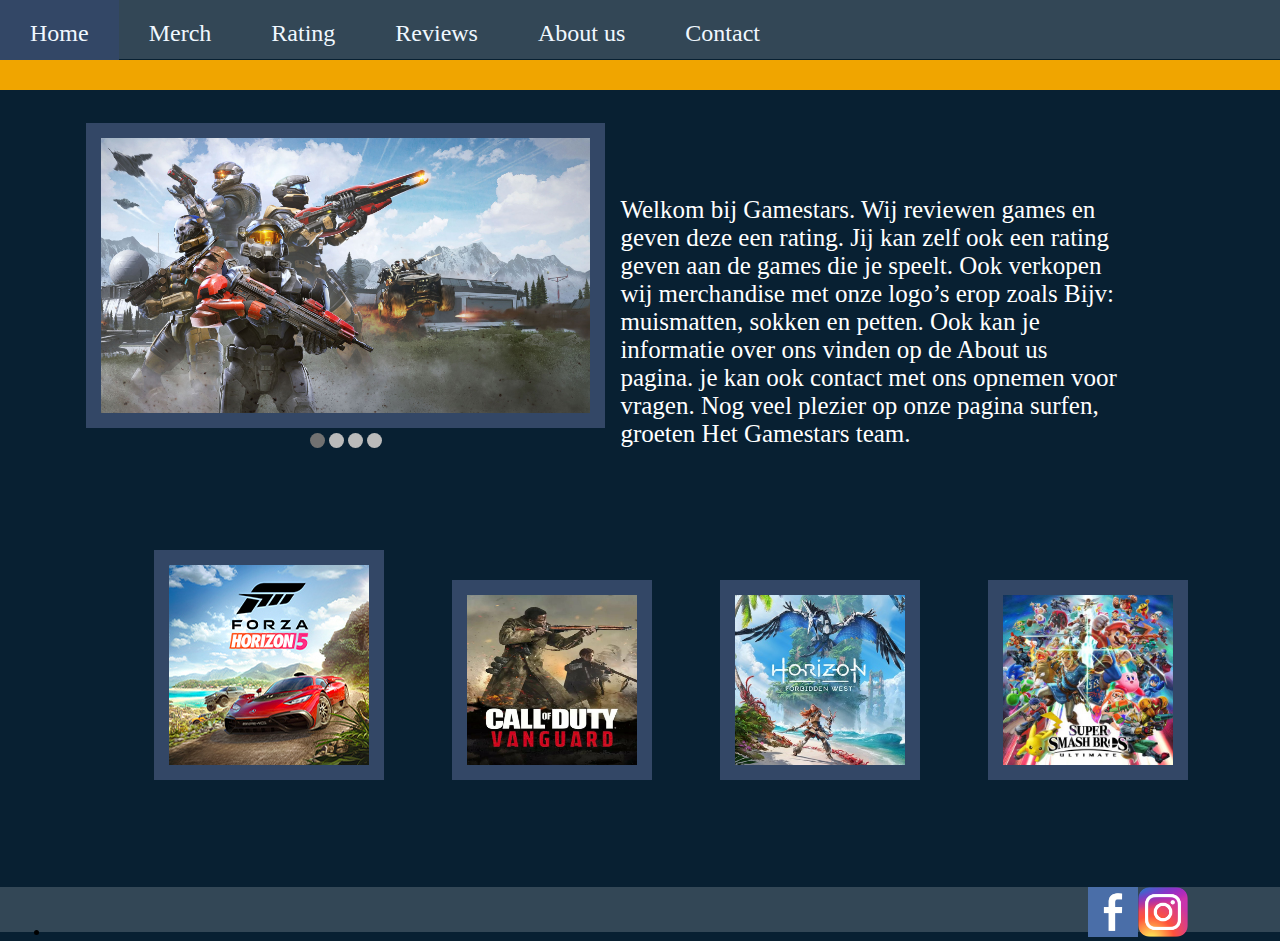
==== index.html @ 4474c691 "." ====
<!DOCTYPE html>
<html lang="en">

<head>
    <meta charset="UTF-8">
    <meta http-equiv="X-UA-Compatible" content="IE=edge">
    <meta name="viewport" content="width=device-width, initial-scale=1.0">
    <title>Home</title>
</head>
<link rel="stylesheet" href="css/home.css">

<body>
    <header>
        <ul>
            <li><a a class="active" href="index.html">Home</a></li>
            <li><a href="merch.html">Merch</a></li>
            <li><a href="rating.html">Rating</a></li>
            <li><a href="review.html">Reviews</a></li>
            <li><a href="over ons.html">About us</a></li>
            <li><a href="contact.php">Contact</a></li>
        </ul>
        <article class="winkelwagen">

        </article>
        <article class="balk1">
            <p> .</p>
        </article>
    </header>
    <section id="slide">
        <article class="slideshow-container">
    <img class="mySlides fade"
        src="images/Halo-Infinite.jpeg" alt="plaatje games" height="305px">
        <article class="text">laatste nieuws over halo infite</article>
            
            <img class="mySlides fade" 
            src="images/consoles.jpg" alt="plaatje games" height="300px">
              <article class="text">nieuws over de beste consoles</article>
            
        
            <img class="mySlides fade"
             src="images/battlefield.jpg" alt="plaatje games" height="300px">
              <article class="text">laatste nieuws over battlefield 2042</article>

                <img class="mySlides fade"
             src="images/pokemon.jpg" alt="plaatje games" height="300px">
              <article class="text">laatste nieuws over pokemon</article>
 
        </article>
        <br>
        <article style="text-align:center">
            <span class="dot" onclick="currentSlide(1)"></span>
            <span class="dot" onclick="currentSlide(2)"></span>
            <span class="dot" onclick="currentSlide(3)"></span>
            <span class="dot" onclick="currentSlide(4)"></span>
        </article>
    <article class="tekst1">
        <p>
           
            Welkom bij Gamestars. 
            Wij reviewen games en geven deze een rating. Jij kan zelf ook een rating geven aan de games die je speelt. Ook verkopen wij merchandise met onze logo’s erop zoals
             Bijv: muismatten, sokken en petten. Ook kan je informatie over ons vinden op de About us pagina. 
             je kan ook contact met ons opnemen voor vragen.
             Nog veel plezier op onze pagina surfen, groeten Het Gamestars team.
        </p>
    </article>
</section>
    <img class ="plaatje2" src="images/forza.jpg" alt="plaatje game" >

    <img class ="plaatje3" src="images/call of duty.jpeg" width="200px" height="200px" alt="plaatje game" >

    <img class ="plaatje4" src="images/Horizon.jpg" width="200px" height="200px" alt="plaatje game" >

    <img class ="plaatje5" src="images/smash.jpg" width="200px" height="200px" alt="plaatje game" >

<footer>
    <li><img src="images/Facebook logo.png" width="50px"  alt="facebook logo"  /></li>
    <li><img src="images/Instagram-logo.png" width="50px" alt="instagram logo"  /></li>
</footer>
</body>
<script src="js/home.js"></script>
</html>
---- css/home.css ----
/*home */
* {
    margin: auto;
    padding: 0;
    box-sizing: border-box;
}

@media only screen and (max-width: 480px) {
  header {
    background-color: #334756;
    height: 4.6vw;
}
body {
    background-color: #082032;
}
.balk1 {
    background-color: #f0a500;
    position: relative;
    top: 60px;
    color: #f0a500;
    height: 30px;
}

    .prev, .next,.text {
      font-size: 11px  
    }

}

  @media only screen and (min-width: 480.1px) {
  
header {
    background-color: #334756;
    height: 4.6vw;
}
body {
    background-color: #082032;
}
.balk1 {
    background-color: #f0a500;
    position: relative;
    top: 60px;
    color: #f0a500;
    height: 30px;
}
li {
    float: left;
}
li a:hover:not(.active) {
    background-color: #334766;
  }
  .active {
    background-color:#334766 ;
  }

ul {
    list-style: none;
    position: relative;
    top: 20px;
    }
a {
    text-decoration: none;
    color: aliceblue;
    font-size: x-large;
    padding: 30px;
}
a:hover {
    background-color: #334766;
    padding-top: 30px;
	padding-bottom: 30px;
    padding-left: 30px;
    padding-right: 30px;
    width: 80px;
}
.winkelwagen {
    position: relative;
    left: 49vw;
    top: 30px;
}

.mySlides {
    display: nones;
    position: relative;
    top: 5vw;
    right: 23vw;
    border: #334766 solid 15px;
}
.slideshow-container {
    max-width: 1000px;
    position: relative;
    margin: auto;
  }

  .text {
    color: #f2f2f2;
    font-size: 15px;
    position: relative;
    right: 23vw;
    width: 100%;
    text-align: center;
    display: none;
  }
  
  .prev, .next {
    cursor: pointer;
    position: relative;
    right: 13vw;
    bottom: 5vw;
    width: auto;
    color: white;
    font-weight: bold;
    font-size: 18px;
    transition: 0.6s ease;
    border-radius: 0 3px 3px 0;
    user-select: none;
  }
  .next {
    left:23vw ;
    border-radius: 3px 0 0 3px;
  }
  .prev:hover, .next:hover {
    background-color: rgba(0,0,0,0.8);
  }
  .dot {
    cursor: pointer;
    height: 15px;
    width: 15px;
    position:relative;
    right: 23vw;
    top:4vw;
    background-color: #bbb;
    border-radius: 50%;
    display: inline-block;
    transition: background-color 0.6s ease;
  }
  .active, .dot:hover {
    background-color: #717171;
  }
  .fade {
    -webkit-animation-name: fade;
    -webkit-animation-duration: 1.5s;
    animation-name: fade;
    animation-duration: 1.5s;
  }
  @-webkit-keyframes fade {
    from {opacity: .4} 
    to {opacity: 1}
  }
  
  @keyframes fade {
    from {opacity: .4} 
    to {opacity: 1}
  }
.tekst1 {
    position: relative;
    bottom: 16vw;
    left: 18vw;
    width: 500px;
    color: white;
    font-size: 25px;
}
.plaatje2 {
    border: #334766 solid 15px;
    position: relative;
    bottom: 8vw;
    left: 12vw;
}

.plaatje3 {
    border: #334766 solid 15px;
    position: relative;
    bottom: 8vw;
    left: 17vw;
}

.plaatje4 {
    border: #334766 solid 15px;
    position: relative;
    bottom: 8vw;
    left: 22vw;
}
.plaatje5{
    border: #334766 solid 15px;
    position: relative;
    bottom: 8vw;
    left: 27vw;
}
 footer img {
  position: relative;
  left: 85vw;
}

footer{
  background-color: #334756;
  height: 3.5vw;
}
}
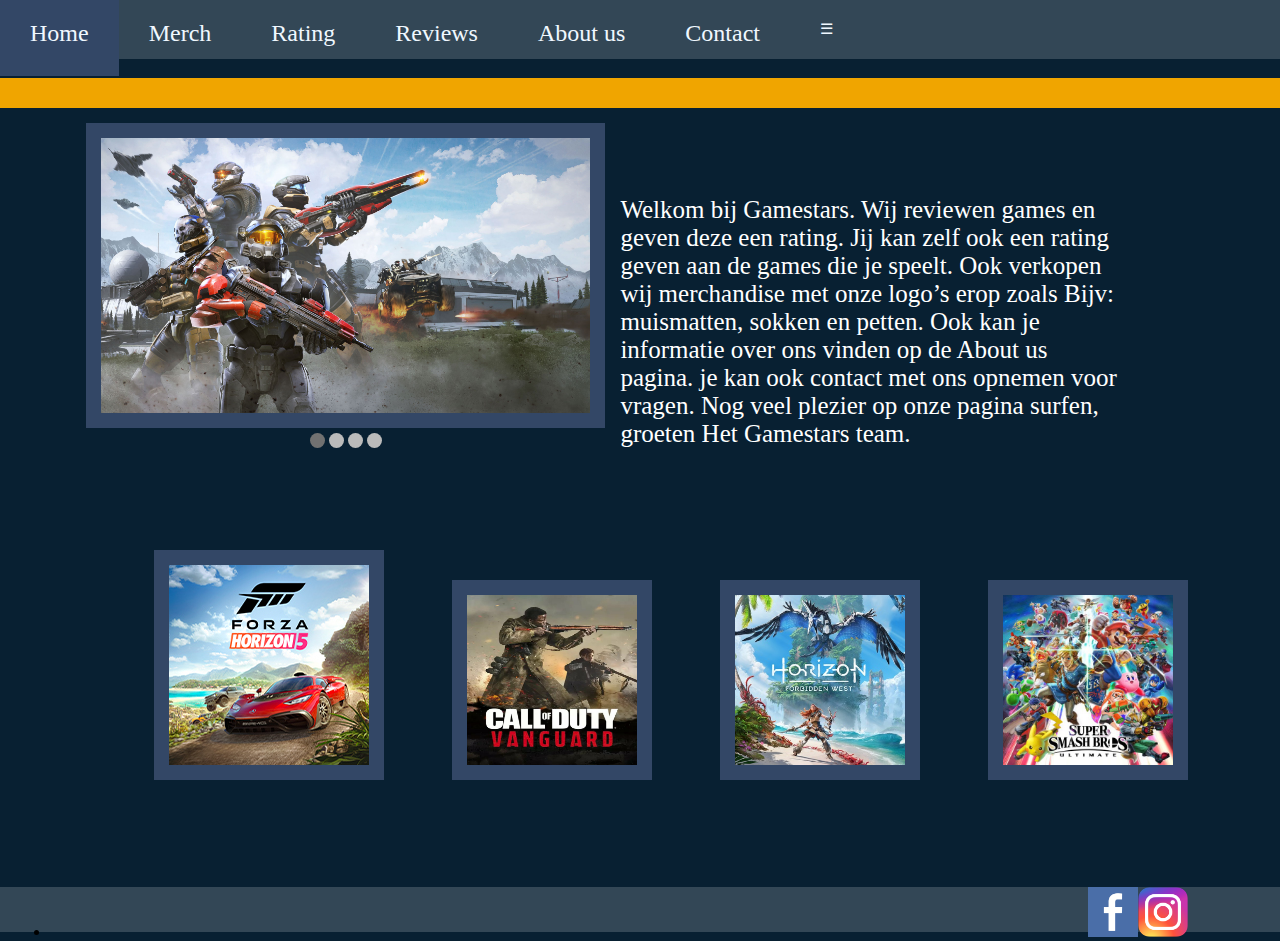
==== commit 9475edb2: ".." ====
--- a/index.html
+++ b/index.html
@@ -12,12 +12,13 @@
 <body>
     <header>
         <ul>
-            <li><a a class="active" href="index.html">Home</a></li>
-            <li><a href="merch.html">Merch</a></li>
-            <li><a href="rating.html">Rating</a></li>
-            <li><a href="review.html">Reviews</a></li>
-            <li><a href="over ons.html">About us</a></li>
-            <li><a href="contact.php">Contact</a></li>
+            <li><a class="navsizemain" href="index.html">Home</a></li>
+            <li><a class="navsizemain" href="merch.html">Merch</a></li>
+            <li><a class="navsizemain" href="rating.html">Rating</a></li>
+            <li><a class="navsizemain" href="review.html">Reviews</a></li>
+            <li><a class="navsizemain" href="over ons.html">About us</a></li>
+            <li><a class="navsizemain" href="contact.html">Contact</a></li>
+            <a href="javascript:void(0);" style="font-size:15px;" class="icon" onclick="dropDown()">&#9776;</a>
         </ul>
         <article class="winkelwagen">
 
--- a/css/home.css
+++ b/css/home.css
@@ -8,27 +8,52 @@
 @media only screen and (max-width: 480px) {
   header {
     background-color: #334756;
-    height: 4.6vw;
+    height: 8vw;
+    width: 1000vw;
+  }
+.navsizemain {
+  padding: 13vw;
+  font-size: larger;
+}
+a:hover{
+  padding-top:15px;
+  padding-bottom: 15px;
+  padding-left: 15px;
+  padding-right: 15px;
+  width: 15px;
 }
 body {
     background-color: #082032;
 }
-.balk1 {
-    background-color: #f0a500;
-    position: relative;
-    top: 60px;
-    color: #f0a500;
-    height: 30px;
-}
-
-    .prev, .next,.text {
-      font-size: 11px  
-    }
-
-}
-
-  @media only screen and (min-width: 480.1px) {
+.balk1{
+  background-color: #f0a500;
+  color:#f0a500;
+  width: 100vw;
+  height: 4vw;
+  position:relative;
+     
+}
+}
+  @media only screen and (min-width: 480.1px) and (max-width: 768px) {
+header{
+  background-color: #334756;
+  height: 10vw;
+  width: 100vw;
+}
+.navsizemain {
+    padding: 15px;
+    font-size: x-large;
+}
+body {
+  background-color: #082032;
+}
+.balk1{
+  background-color: #f0a500;
+  color:#f0a500;
+}
+}  
   
+  @media only screen and (min-width: 768.1px){
 header {
     background-color: #334756;
     height: 4.6vw;
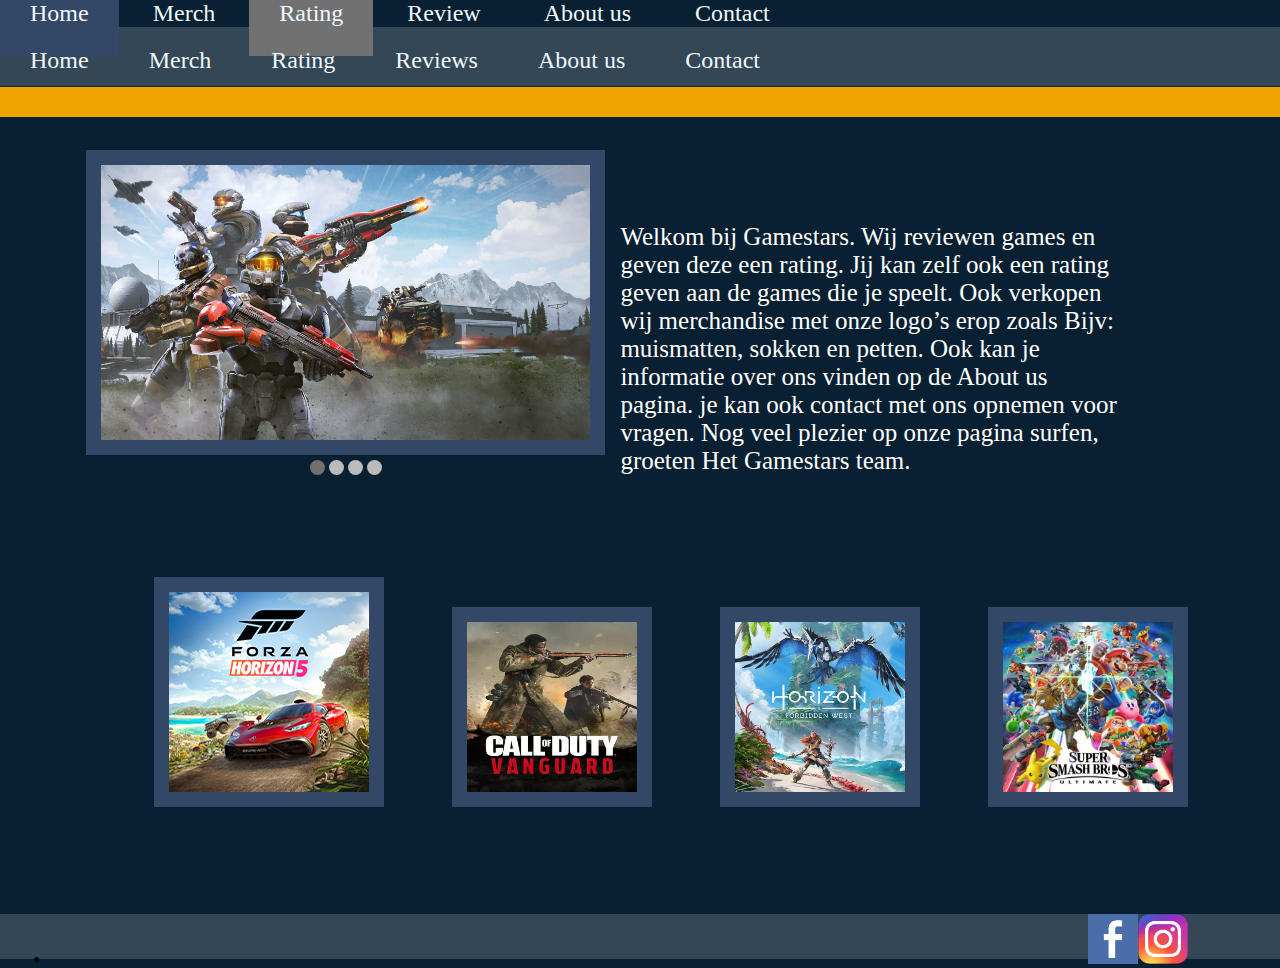
==== commit 9cc71e0a: "." ====
--- a/index.html
+++ b/index.html
@@ -8,6 +8,15 @@
     <title>Home</title>
 </head>
 <link rel="stylesheet" href="css/home.css">
+<div class="topnav" id="myTopnav">
+    <a href="index.html">Home</a>
+    <a href="merch.html">Merch</a>
+    <a href="rating.html" class="active">Rating</a>
+    <a href="review.html">Review</a>
+    <a href="over%20ons.html">About us</a>
+    <a href="contact.html">Contact</a>
+    <a href="javascript:void(0);" style="font-size:15px;" class="icon" onclick="dropDown()">&#9776;</a>
+</div>
 
 <body>
     <header>
@@ -31,20 +40,17 @@
         <article class="slideshow-container">
     <img class="mySlides fade"
         src="images/Halo-Infinite.jpeg" alt="plaatje games" height="305px">
-        <article class="text">laatste nieuws over halo infite</article>
+        
             
             <img class="mySlides fade" 
             src="images/consoles.jpg" alt="plaatje games" height="300px">
-              <article class="text">nieuws over de beste consoles</article>
             
         
             <img class="mySlides fade"
              src="images/battlefield.jpg" alt="plaatje games" height="300px">
-              <article class="text">laatste nieuws over battlefield 2042</article>
 
                 <img class="mySlides fade"
              src="images/pokemon.jpg" alt="plaatje games" height="300px">
-              <article class="text">laatste nieuws over pokemon</article>
  
         </article>
         <br>
@@ -79,4 +85,14 @@
 </footer>
 </body>
 <script src="js/home.js"></script>
+<script>
+    function dropDown() {
+        var x = document.getElementById("myTopnav");
+        if (x.className === "topnav") {
+            x.className += " responsive";
+        } else {
+            x.className = "topnav";
+        }
+    }
+</script>
 </html>--- a/css/home.css
+++ b/css/home.css
@@ -33,6 +33,16 @@
   position:relative;
      
 }
+.tekst1{
+  color: whitesmoke;
+}
+.plaatje2,.plaatje3,.plaatje4,.plaatje5{
+  height: 150px;
+  width: 150px;
+}
+footer{
+  display: none;
+}
 }
   @media only screen and (min-width: 480.1px) and (max-width: 768px) {
 header{
@@ -50,6 +60,29 @@
 .balk1{
   background-color: #f0a500;
   color:#f0a500;
+}
+.mySlides{
+  display: nones;
+  position: relative;
+  top: 5vw;
+  right: 15vw;
+  border: #334766 solid 10px;
+  height: 350px;
+  width: 500px;
+}
+footer{
+  display: none;
+}
+.tekst1{
+  position: relative;
+  top: 2.5vw;
+  color: whitesmoke;
+}
+.plaatje2,.plaatje3,.plaatje4,.plaatje5{
+  height: 175px;
+  width: 175px;
+  position: relative;
+  top: 5vw;
 }
 }  
   
@@ -96,6 +129,9 @@
     padding-left: 30px;
     padding-right: 30px;
     width: 80px;
+}
+.icon{
+ display:none;
 }
 .winkelwagen {
     position: relative;
@@ -219,4 +255,4 @@
   background-color: #334756;
   height: 3.5vw;
 }
-}+}
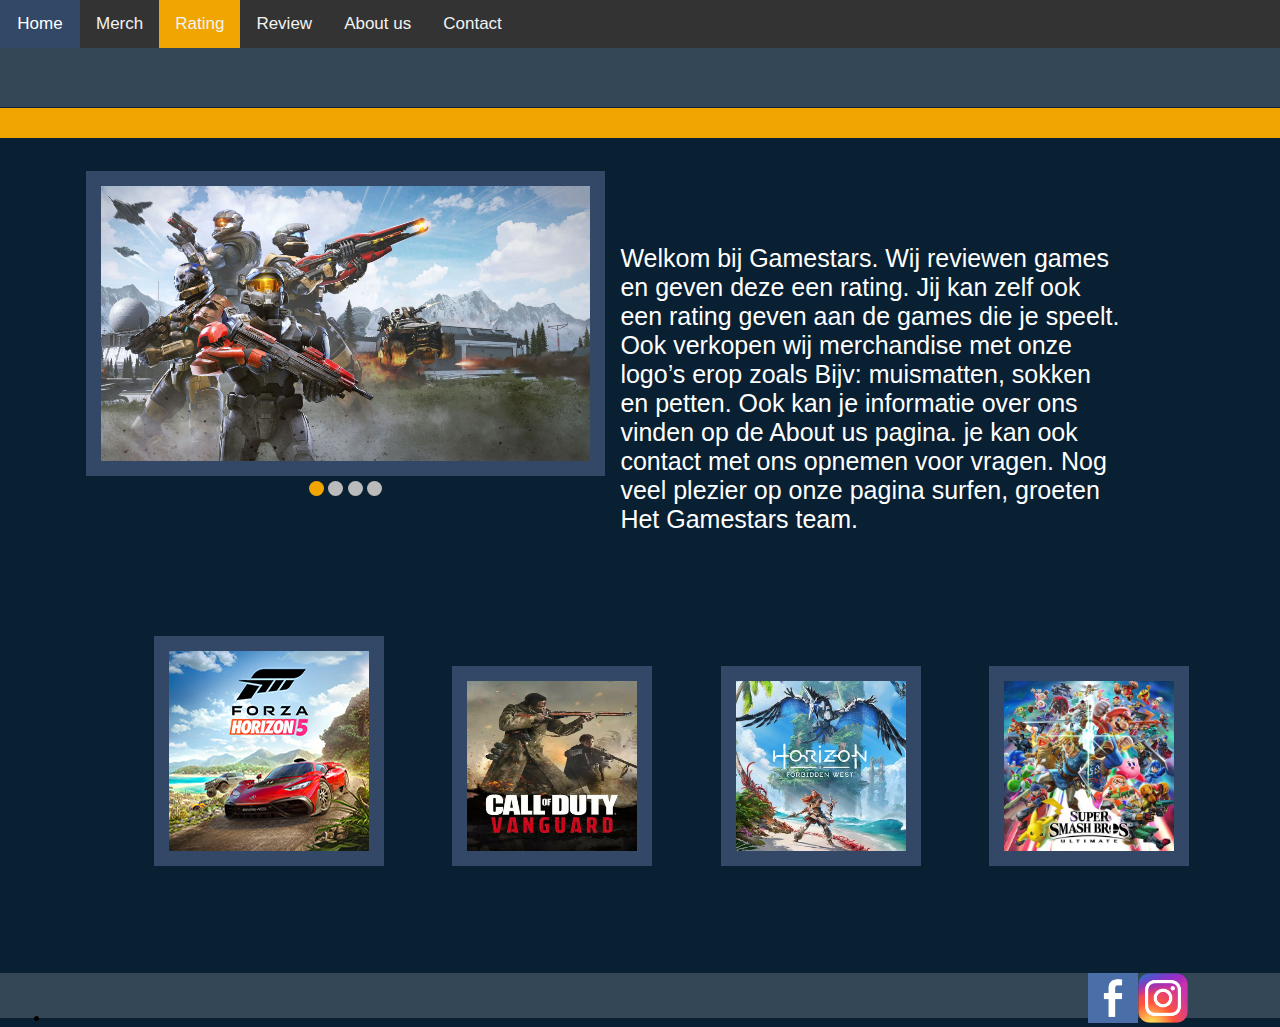
==== commit bcbf78fa: "." ====
--- a/index.html
+++ b/index.html
@@ -20,18 +20,7 @@
 
 <body>
     <header>
-        <ul>
-            <li><a class="navsizemain" href="index.html">Home</a></li>
-            <li><a class="navsizemain" href="merch.html">Merch</a></li>
-            <li><a class="navsizemain" href="rating.html">Rating</a></li>
-            <li><a class="navsizemain" href="review.html">Reviews</a></li>
-            <li><a class="navsizemain" href="over ons.html">About us</a></li>
-            <li><a class="navsizemain" href="contact.html">Contact</a></li>
-            <a href="javascript:void(0);" style="font-size:15px;" class="icon" onclick="dropDown()">&#9776;</a>
-        </ul>
-        <article class="winkelwagen">
 
-        </article>
         <article class="balk1">
             <p> .</p>
         </article>
--- a/css/home.css
+++ b/css/home.css
@@ -256,3 +256,107 @@
   height: 3.5vw;
 }
 }
+
+ /* navbar responsive */
+
+ body {margin:0;font-family:Arial}
+
+ .topnav {
+     overflow: hidden;
+     background-color: #333;
+ }
+
+ .topnav a {
+     float: left;
+     display: block;
+     color: #f2f2f2;
+     text-align: center;
+     padding: 14px 16px;
+     text-decoration: none;
+     font-size: 17px;
+ }
+
+ .active {
+     background-color: #f0a500;
+     color: white;
+ }
+
+ .topnav .icon {
+     display: none;
+ }
+
+ .dropdown {
+     float: left;
+     overflow: hidden;
+ }
+
+ .dropdown .dropbtn {
+     font-size: 17px;
+     border: none;
+     outline: none;
+     color: white;
+     padding: 14px 16px;
+     background-color: inherit;
+     font-family: inherit;
+     margin: 0;
+ }
+
+ .dropdown-content {
+     display: none;
+     position: absolute;
+     background-color: #f9f9f9;
+     min-width: 160px;
+     box-shadow: 0px 8px 16px 0px rgba(0,0,0,0.2);
+     z-index: 1;
+ }
+
+ .dropdown-content a {
+     float: none;
+     color: black;
+     padding: 12px 16px;
+     text-decoration: none;
+     display: block;
+     text-align: left;
+ }
+ .topnav a:hover, .dropdown:hover .dropbtn {
+     background-color: #334766;
+     color: white;
+ }
+ .dropdown-content a:hover {
+     background-color: #334766;
+     color: black;
+ }
+ .dropdown:hover .dropdown-content {
+     display: block;
+ }
+
+ @media screen and (max-width: 620px) {
+     .topnav a:not(:first-child), .dropdown .dropbtn {
+         display: none;
+     }
+     .topnav a.icon {
+         float: right;
+         display: block;
+     }
+ }
+
+ @media screen and (max-width: 620px) {
+     .topnav.responsive {position: relative;}
+     .topnav.responsive .icon {
+         position: absolute;
+         right: 0;
+         top: 0;
+     }
+     .topnav.responsive a {
+         float: none;
+         display: block;
+         text-align: left;
+     }
+     .topnav.responsive .dropdown {float: none;}
+     .topnav.responsive .dropdown-content {position: relative;}
+     .topnav.responsive .dropdown .dropbtn {
+         display: block;
+         width: 100%;
+         text-align: left;
+     }
+ }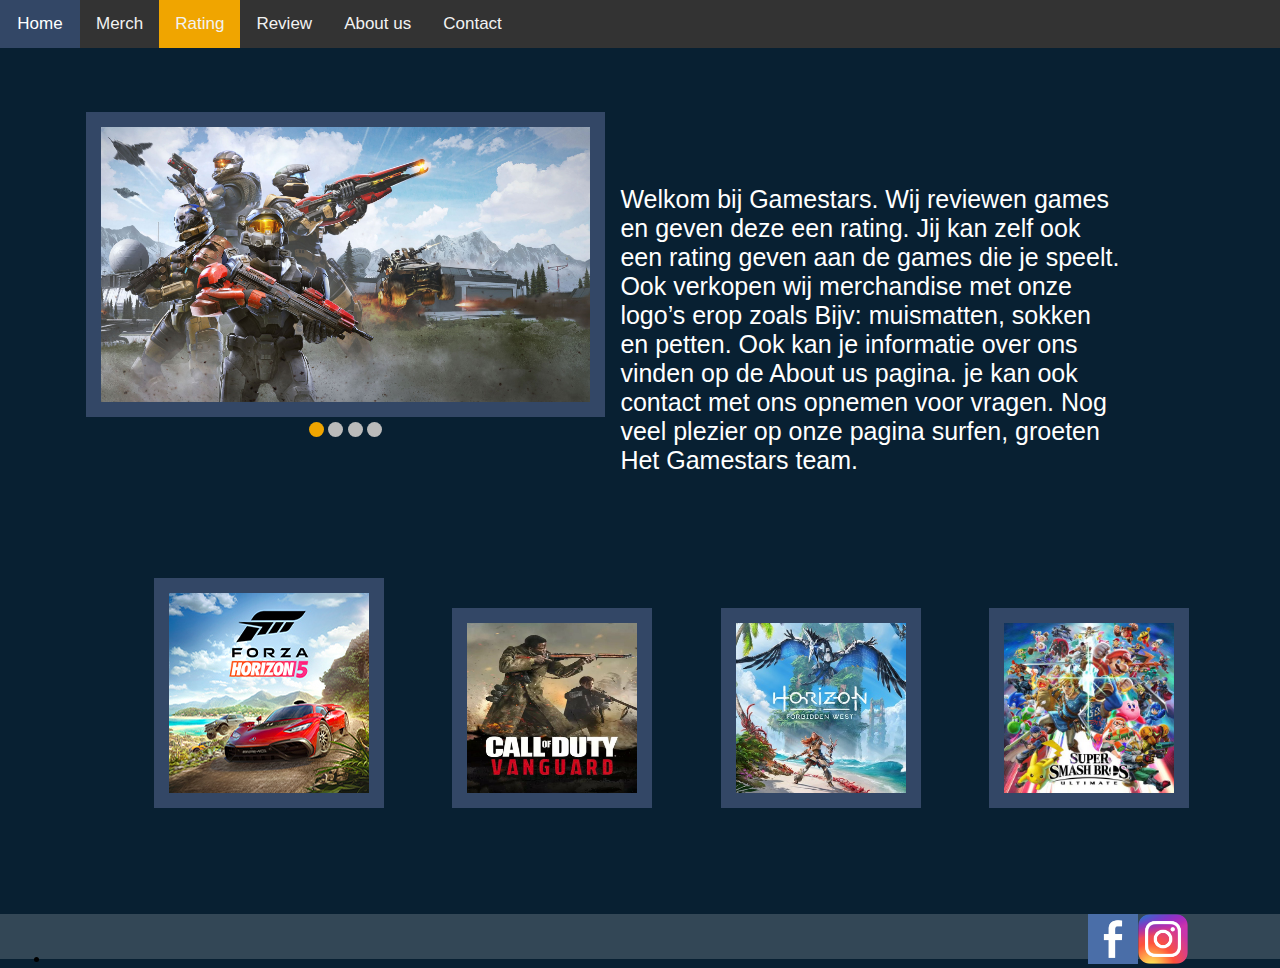
==== commit 79d49d08: ".." ====
--- a/index.html
+++ b/index.html
@@ -20,10 +20,6 @@
 
 <body>
     <header>
-
-        <article class="balk1">
-            <p> .</p>
-        </article>
     </header>
     <section id="slide">
         <article class="slideshow-container">
--- a/css/home.css
+++ b/css/home.css
@@ -87,20 +87,11 @@
 }  
   
   @media only screen and (min-width: 768.1px){
-header {
-    background-color: #334756;
-    height: 4.6vw;
-}
+
 body {
     background-color: #082032;
 }
-.balk1 {
-    background-color: #f0a500;
-    position: relative;
-    top: 60px;
-    color: #f0a500;
-    height: 30px;
-}
+
 li {
     float: left;
 }
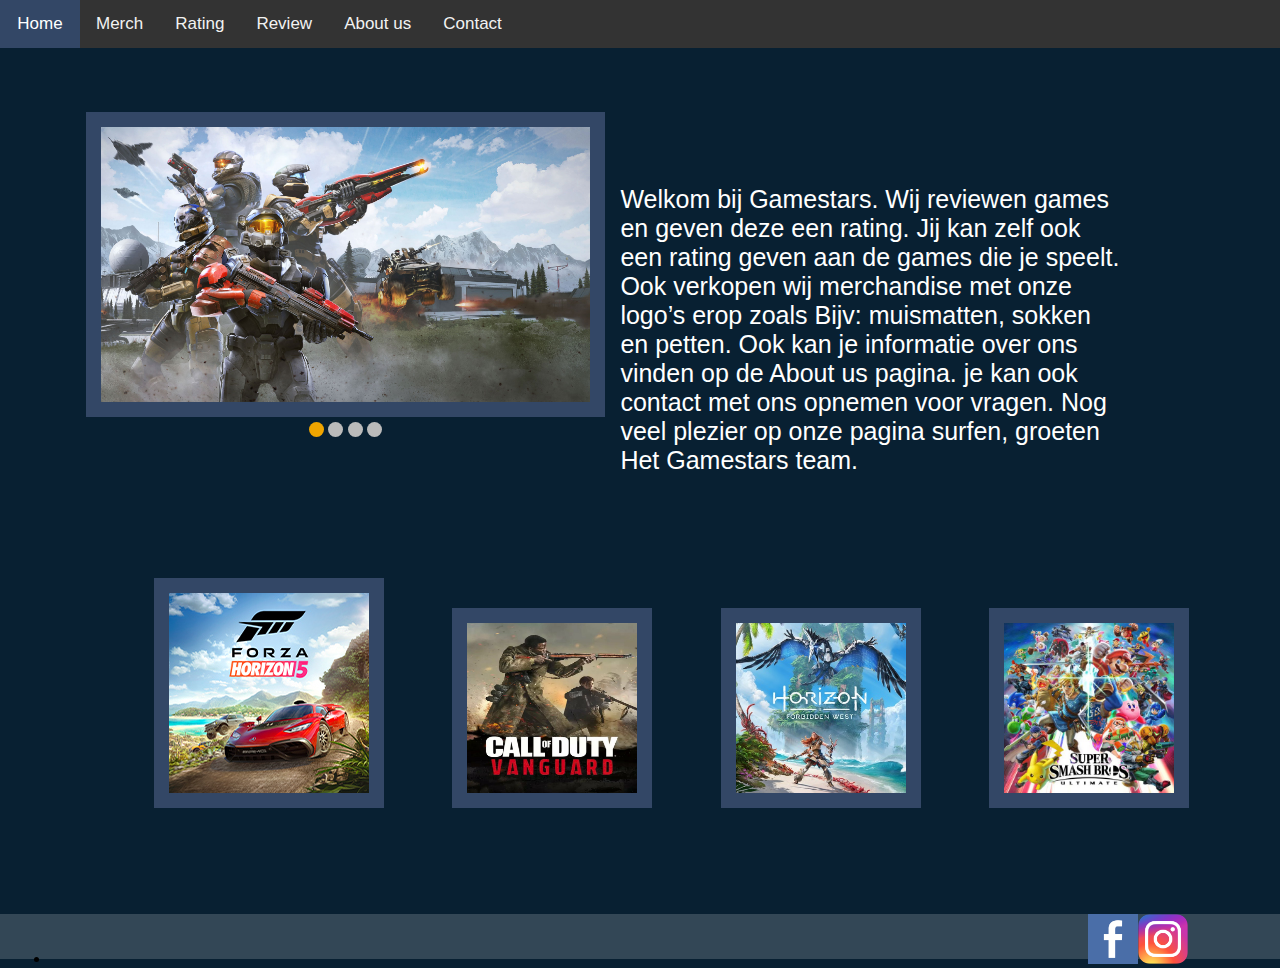
==== commit 4bd2d0d6: ".." ====
--- a/index.html
+++ b/index.html
@@ -9,9 +9,9 @@
 </head>
 <link rel="stylesheet" href="css/home.css">
 <div class="topnav" id="myTopnav">
-    <a href="index.html">Home</a>
+    <a href="index.html"class="active">Home</a>
     <a href="merch.html">Merch</a>
-    <a href="rating.html" class="active">Rating</a>
+    <a href="rating.html">Rating</a>
     <a href="review.html">Review</a>
     <a href="over%20ons.html">About us</a>
     <a href="contact.html">Contact</a>
